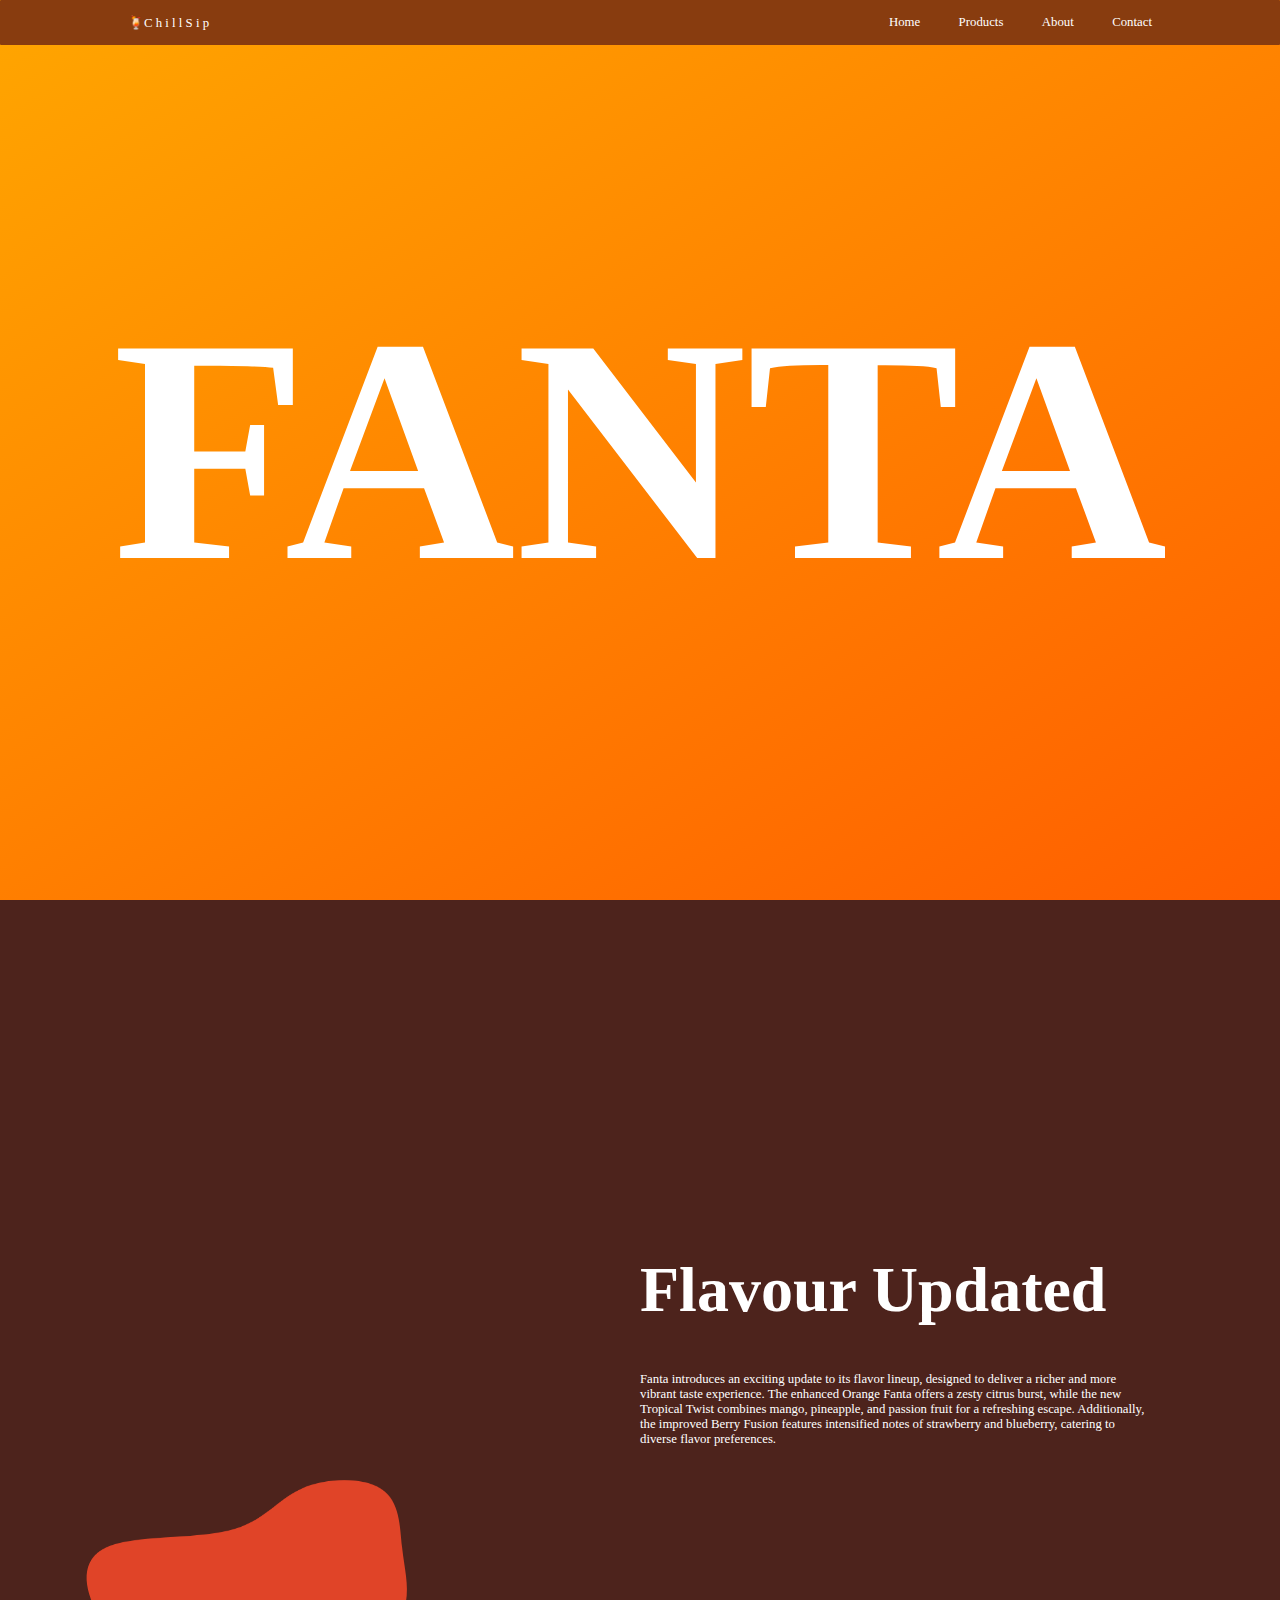
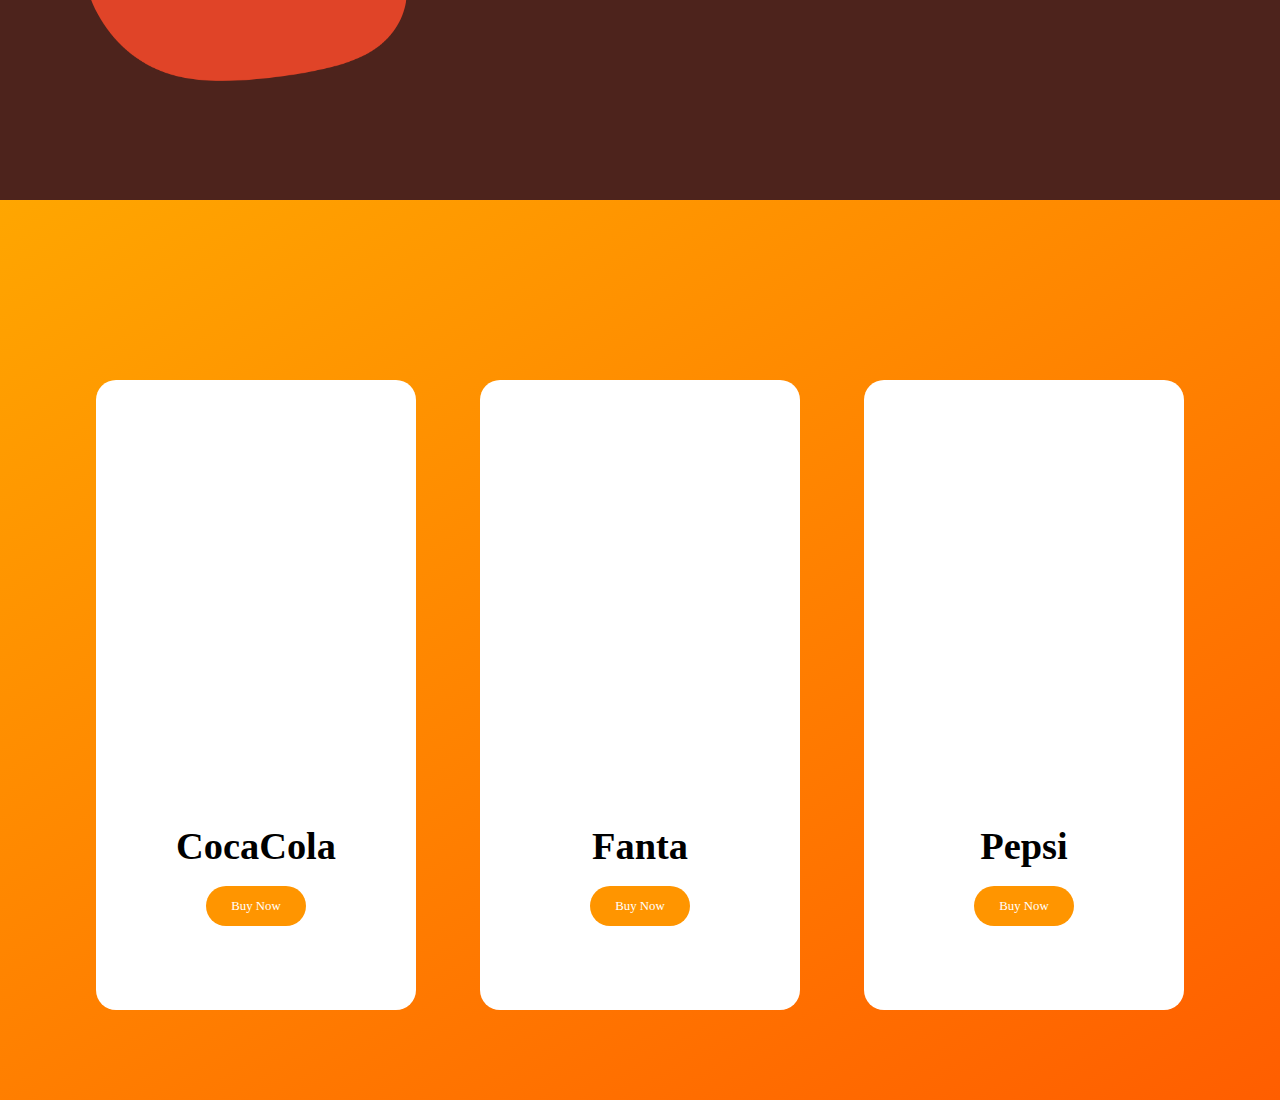
==== index.html @ 81046e6a "Add files via upload" ====
<!DOCTYPE html>
<html lang="en">
<head>
    <meta charset="UTF-8">
    <meta name="viewport" content="width=device-width, initial-scale=1.0">
    <link href="https://cdn.jsdelivr.net/npm/remixicon@3.5.0/fonts/remixicon.css" rel="stylesheet">
    <link rel="stylesheet" href="style.css">
    <title>Fanta website Landing Page</title>
</head>
<body>
    <div id="main">
        <nav>
            <a id="company">🍹C h i l l S i p</a>
            <div class="cntr-nav">
                <a href="index.html">Home</a>
                <a href="product.html">Products</a>
                <a href="about.html">About</a>
                <a href="contact.html">Contact</a>
            </div>
            <!-- <i class="ri-menu-fill"></i> -->
        </nav>
        <div class="one">
            <h1>FANTA</h1>
            <img id="orange-cut" src="Assets/orange2.png" alt="">
            <img id="fanta" src="Assets/fanta.png" alt="">
            <img id="orange" src="Assets/orange.webp" alt="">
            <img id="leaf" src="Assets/leaf.webp" alt="">
            <img id="leaf2" src="Assets/leaf2.png" alt="">
            <img id="leaf3" src="Assets/coconoutleaf.png" alt="">
        </div>
        <div class="two">
            <div class="lft-two">
                <svg viewBox="0 0 200 200" xmlns="http://www.w3.org/2000/svg">
                    <path fill="#e04428" d="M41.5,-59.5C49.8,-51.1,49.7,-33.6,50.7,-19.2C51.7,-4.7,53.8,6.7,52.4,18.9C51.1,31.1,46.3,44.1,36.9,52.9C27.6,61.8,13.8,66.5,-2.5,70C-18.8,73.4,-37.7,75.6,-52.5,68.5C-67.3,61.5,-78.2,45.2,-84.5,27.1C-90.9,9,-92.7,-10.8,-80.5,-19.3C-68.3,-27.8,-42.1,-24.8,-26.3,-30.8C-10.6,-36.8,-5.3,-51.7,5.7,-59.5C16.6,-67.3,33.2,-68,41.5,-59.5Z" transform="translate(100 100)" />
                  </svg>
            </div>
            <div class="rght-two">
                <h1>Flavour Updated</h1>
                <p>Fanta introduces an exciting update to its flavor lineup, designed to deliver a richer and more vibrant taste experience. The enhanced Orange Fanta offers a zesty citrus burst, while the new Tropical Twist combines mango, pineapple, and passion fruit for a refreshing escape. Additionally, the improved Berry Fusion features intensified notes of strawberry and blueberry, catering to diverse flavor preferences.</p>
            </div>
        </div>
        <div class="three">
            <div class="card">
                <img class="lemon lemon1" src="Assets/lemon.webp" alt="">
                <img id="cocacola" src="Assets/cocacola.png" alt="">
                <h1>CocaCola</h1>
                <button>Buy Now</button>
            </div>
            <div class="card">
                <h1>Fanta</h1>
                <button>Buy Now</button>
            </div>
            <div class="card">
                <img class="lemon lemon2" src="Assets/lemon.webp" alt="">
                <img id="pepsi" src="Assets/pepsi.png" alt="">
                <h1>Pepsi</h1>
                <button>Buy Now</button>
            </div>
        </div>
    </div>


    <script src="https://cdnjs.cloudflare.com/ajax/libs/gsap/3.12.2/gsap.min.js" integrity="sha512-16esztaSRplJROstbIIdwX3N97V1+pZvV33ABoG1H2OyTttBxEGkTsoIVsiP1iaTtM8b3+hu2kB6pQ4Clr5yug==" crossorigin="anonymous" referrerpolicy="no-referrer"></script>
    <script src="https://cdnjs.cloudflare.com/ajax/libs/gsap/3.12.2/ScrollTrigger.min.js" integrity="sha512-Ic9xkERjyZ1xgJ5svx3y0u3xrvfT/uPkV99LBwe68xjy/mGtO+4eURHZBW2xW4SZbFrF1Tf090XqB+EVgXnVjw==" crossorigin="anonymous" referrerpolicy="no-referrer"></script>
    <script src="script.js"></script>
</body>
</html>
---- style.css ----
@font-face {
    font-family: Product Sans;
    src: url(Fonts/Product\ Sans\ Regular.ttf);
}
@font-face {
    font-family: Product Sans B;
    src: url(Fonts/Product\ Sans\ Bold.ttf);
}
*{
    margin: 0;
    padding: 0;
    box-sizing: border-box;
    font-family: Product Sans;
}
html , body{
    height: 100%;
    width: 100%;
}

body::-webkit-scrollbar {
    display: none;
  }

#main{
    width: 100%;
    height: 100vh;
    background-color: orangered;
}

nav{
    position: fixed;
    display: flex;
    align-items: center;
    justify-content: space-between;
    width: 100%;
    height: 5vh;
    padding: 0vw 10vw;
    z-index: 99;
    background-color: #883c0f;
    border-radius: 1px;
    
}
nav.hidden {
    transform: translateY(-100%);
    transition: transform 0.3s ease-in-out;
}

nav a, i{
    font-size: 1vw;
    text-decoration: none;
    color: #fff;
}

.cntr-nav{
    display: flex;
    gap: 3vw;
}

nav i{
    font-size: 1.5vw;
}
a,
a:hover {
    text-decoration: none;
    color: inherit;
}

.one{
    display: flex;
    align-items: center;
    justify-content: center;
    width: 100%;
    height: 100vh;
    background:linear-gradient(150deg, rgb(255, 166, 0), rgb(255, 94, 0));
}

.one h1{
    font-size: 25vw;
    font-family: Product Sans B;
    color: #fff;
}

#fanta{
    position: absolute;
    width: 40%;
    z-index: 2;
    transition: all cubic-bezier(0.19, 1, 0.22, 1)0.5s;
}

#orange-cut{
    position: absolute;
    top: 10%;
    left: 32%;
    width: 15%;
    z-index: 1;
    transition: all cubic-bezier(0.19, 1, 0.22, 1)0.5s;

}

#orange{
    position: absolute;
    width: 20%;
    z-index: 3;
    top: 55%;
    right: 30%;
    transition: all cubic-bezier(0.19, 1, 0.22, 1)0.5s;

}

#leaf{
    top: 10%;
    left: 0%;
    transform: rotate(60deg);
    position: absolute;
    width: 18%;
    transition: all cubic-bezier(0.19, 1, 0.22, 1)0.5s;

}

#leaf2{
    top: 70%;
    left: 80%;
    transform: rotate(-90deg);
    position: absolute;
    width: 12%;
    transition: all cubic-bezier(0.19, 1, 0.22, 1)0.5s;

}

#leaf3{
    position: absolute;
    width: 20%;
    top: 10%;
    right: 0%;
}

.two{
    display: flex;
    width: 100%;
    height: 100vh;
    background:#4d231c ;
}

.lft-two, .rght-two{
    display: flex;
    align-items: flex-start;
    justify-content: center;
    flex-direction: column;
    gap: 5vh;
    width: 50%;
    height: 100%;
}

.lft-two svg{
    margin-top: 50vh;
    width: 90%;
    transform: rotateX(50deg);
}

.rght-two h1{
    color: #fff;
    font-size: 5vw;
}

.rght-two p{
    font-size: 1vw;
    color: #fff;
    width: 80%;
}

.three{
    display: flex;
    align-items: center;
    justify-content: center;
    gap: 5vw;
    width: 100%;
    height: 100vh;
    background:linear-gradient(150deg, rgb(255, 166, 0), rgb(255, 94, 0));
}

.card{
    position: relative;
    display: flex;
    align-items: center;
    justify-content: center;
    flex-direction: column;
    gap: 2vh;
    width: 25vw;
    height: 70vh;
    margin-top: 10vh;
    border-radius: 20px;
    background-color: #fff;
}

.card h1{
    margin-top: 40vh;
    font-size: 3vw;
}

.card button{
    font-size: 1vw;
    border-radius: 50px;
    border: none;
    color: #fff;
    background-color: rgb(255, 149, 0);
    padding: 1vw 2vw;
    transition: color 0.2s, background-color 0.2s, transform 0.2s;
    cursor: pointer;
}
.card button:hover{
    color: rgb(255, 149, 0); /* Changes text color */
    background-color: #883c0f;/* Changes background color */
    transform: scale(1.1); /* Adds a slight zoom effect */
}

#cocacola{
    top: -15%;
    position: absolute;
    width: 60%;
    left: 50%;
    transform: translate(-50%, 0%);
    transition: all cubic-bezier(0.19, 1, 0.22, 1)0.5s;

}

#pepsi{
    top: -15%;
    position: absolute;
    width: 85%;
    left: 50%;
    transform: translate(-50%, 0%);
    transition: all cubic-bezier(0.19, 1, 0.22, 1)0.5s;

}

.lemon{
    top: -30%;
    position: absolute;
    left: 50%;
    width: 25vw;
    transform: translate(-50%, 0%);
    transition: all cubic-bezier(0.19, 1, 0.22, 1)0.5s;
}
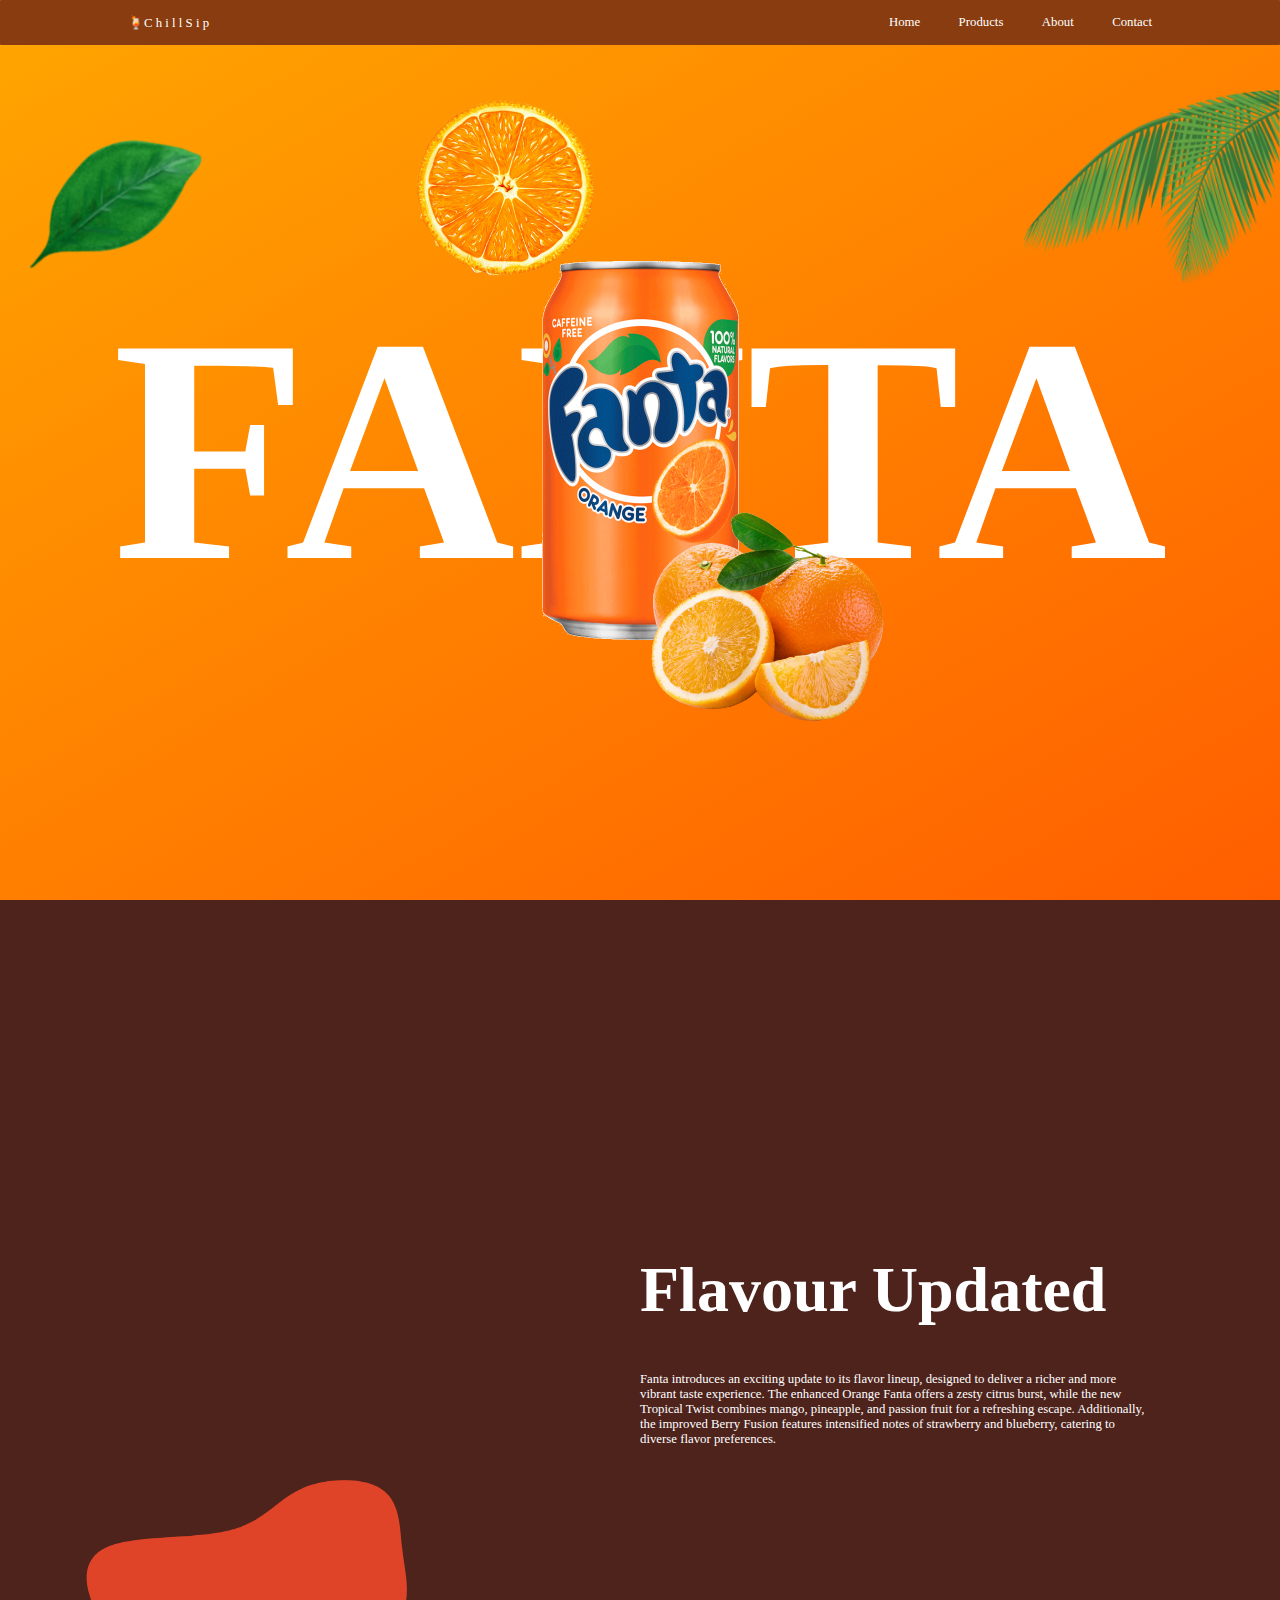
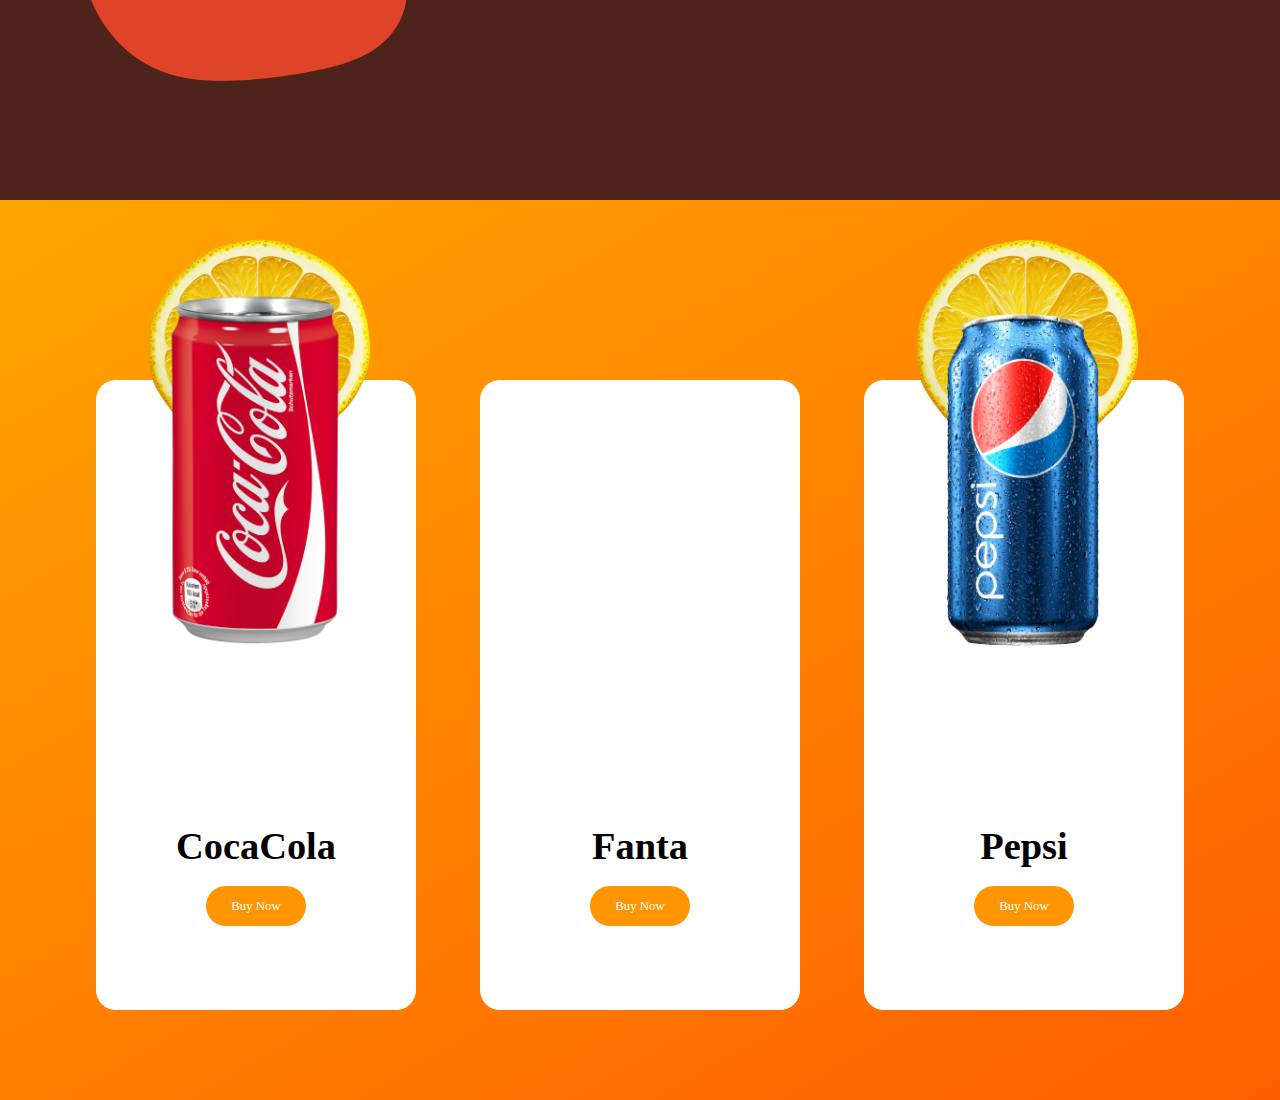
==== commit 4ae23f71: "Update index.html" ====
--- a/index.html
+++ b/index.html
@@ -64,4 +64,4 @@
     <script src="https://cdnjs.cloudflare.com/ajax/libs/gsap/3.12.2/ScrollTrigger.min.js" integrity="sha512-Ic9xkERjyZ1xgJ5svx3y0u3xrvfT/uPkV99LBwe68xjy/mGtO+4eURHZBW2xW4SZbFrF1Tf090XqB+EVgXnVjw==" crossorigin="anonymous" referrerpolicy="no-referrer"></script>
     <script src="script.js"></script>
 </body>
-</html>+</html>
